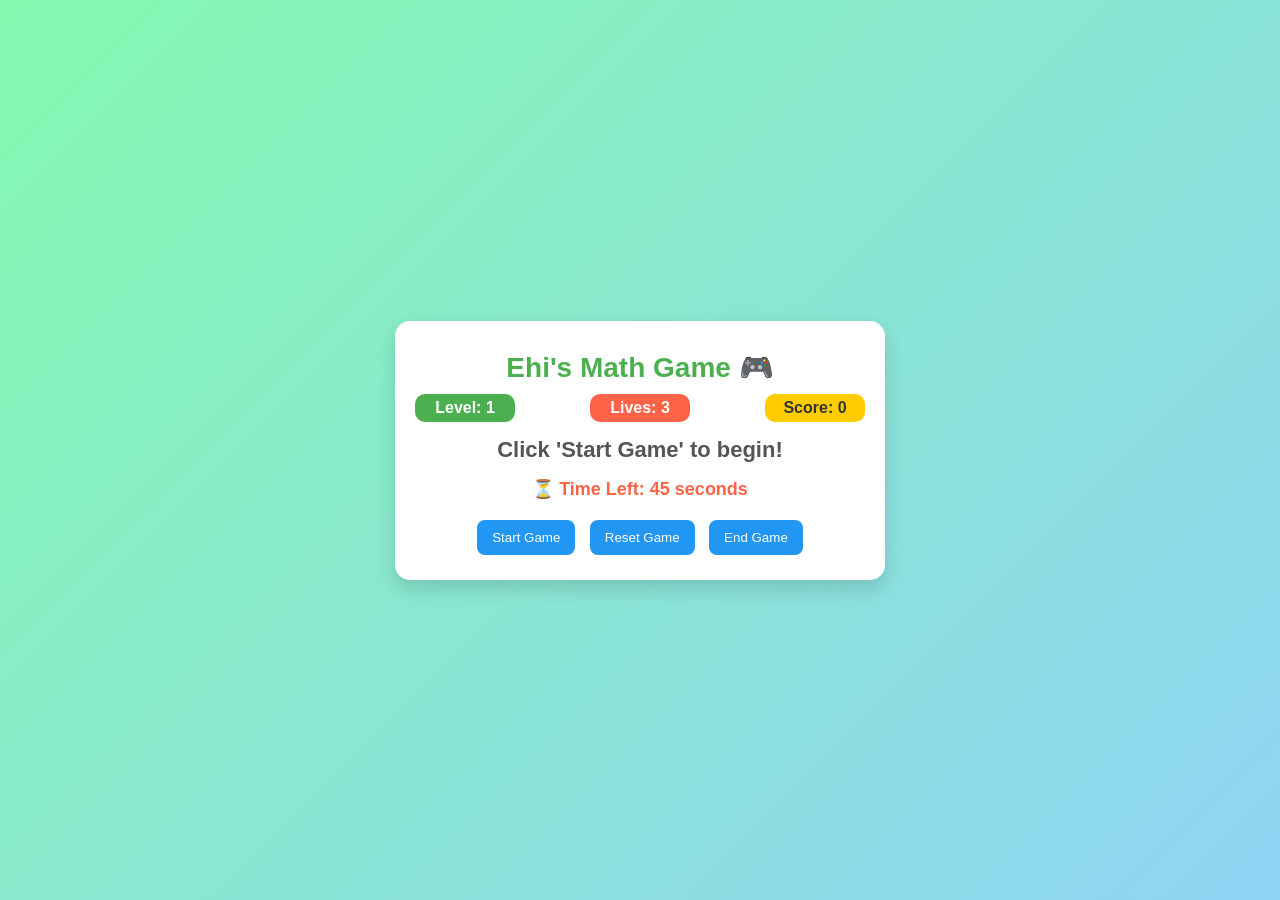
==== index.html @ dc20dd15 "name-change" ====
<!DOCTYPE html>
<html lang="en">
<head>
    <title>Ehi's Math Game</title>
    <link rel="stylesheet" href="styles.css">
</head>
<body>

<div class="game-container" id="gameContainer">
    <h1>Ehi's Math Game 🎮</h1>

    <div class="status-bar">
        <div class="status-item level">Level: <span id="level">1</span></div>
        <div class="status-item lives">Lives: <span id="lives">3</span></div>
        <div class="status-item score">Score: <span id="score">0</span></div>
    </div>

    <div id="question-container">
        <p id="question">Click 'Start Game' to begin!</p>
        <div id="options"></div>
    </div>

    <p id="feedback"></p>
    <p class="timer">⏳ Time Left: <span id="timer">45</span> seconds</p>

    <div class="buttons">
        <button onclick="startGame()">Start Game</button>
        <button onclick="resetGame()">Reset Game</button>
        <button onclick="endGame()">End Game</button>
    </div>

    <!-- Confetti container for celebration -->
    <div id="confetti-container"></div>
</div>

<script src="script.js"></script>
</body>
</html>
---- styles.css ----
/* Add to existing styles.css */
body {
    font-family: 'Arial', sans-serif;
    background: linear-gradient(135deg, #84fab0, #8fd3f4);
    display: flex;
    justify-content: center;
    align-items: center;
    height: 100vh;
    margin: 0;
    color: #333;
}

.game-container {
    background: white;
    padding: 20px;
    border-radius: 15px;
    box-shadow: 0 8px 20px rgba(0,0,0,0.15);
    text-align: center;
    width: 90%;
    max-width: 450px;
    animation: fadeIn 1s ease;
}

h1 {
    color: #4caf50;
    font-size: 28px;
    margin: 10px 0;
}

.status-bar {
    display: flex;
    justify-content: space-between;
    margin: 10px 0;
}

.status-item {
    font-weight: bold;
    padding: 5px 10px;
    border-radius: 10px;
    color: white;
    min-width: 80px;
    text-align: center;
}

.level { background: #4caf50; } 
.lives { background: #ff6347; }
.score { background: #ffcc00; color: #333; }

#question {
    font-size: 22px;
    font-weight: bold;
    color: #555;
    margin: 15px 0;
    animation: fadeIn 0.5s ease;
}

#feedback {
    font-size: 18px;
    font-weight: bold;
    animation: fadeIn 0.5s ease;
    margin: 10px 0;
}

.timer {
    font-size: 18px;
    color: #ff6347;
    font-weight: bold;
    margin: 15px 0;
}

#options button {
    background: #4caf50;
    color: white;
    border: none;
    border-radius: 8px;
    padding: 10px 20px;
    margin: 5px;
    cursor: pointer;
    transition: transform 0.2s ease, background 0.3s ease;
    font-size: 16px;
}

#options button:hover {
    background: #66bb6a;
    transform: scale(1.1);
}

.buttons button {
    background: #2196f3;
    color: white;
    border: none;
    border-radius: 8px;
    padding: 10px 15px;
    margin: 5px;
    cursor: pointer;
    transition: background 0.3s ease;
}

.buttons button:hover {
    background: #64b5f6;
}

@keyframes fadeIn {
    from { opacity: 0; transform: translateY(-10px); }
    to { opacity: 1; transform: translateY(0); }
}

@media (max-width: 480px) {
    .status-bar {
        flex-direction: column;
        align-items: center;
    }
}

#confetti-container {
    position: absolute;
    top: 0;
    left: 0;
    width: 100%;
    height: 100%;
    pointer-events: none;
    overflow: hidden;
    z-index: 10;
}

.confetti {
    position: absolute;
    width: 10px;
    height: 10px;
    background: red;
    opacity: 0.8;
    animation: fall 2s linear forwards;
}

@keyframes fall {
    to {
        transform: translateY(100vh) rotate(720deg);
        opacity: 0;
    }
}

/* Screen shake animation */
@keyframes shake {
    0%, 100% { transform: translateX(0); }
    10%, 30%, 50%, 70%, 90% { transform: translateX(-8px); }
    20%, 40%, 60%, 80% { transform: translateX(8px); }
}

.shake {
    animation: shake 0.5s;
}
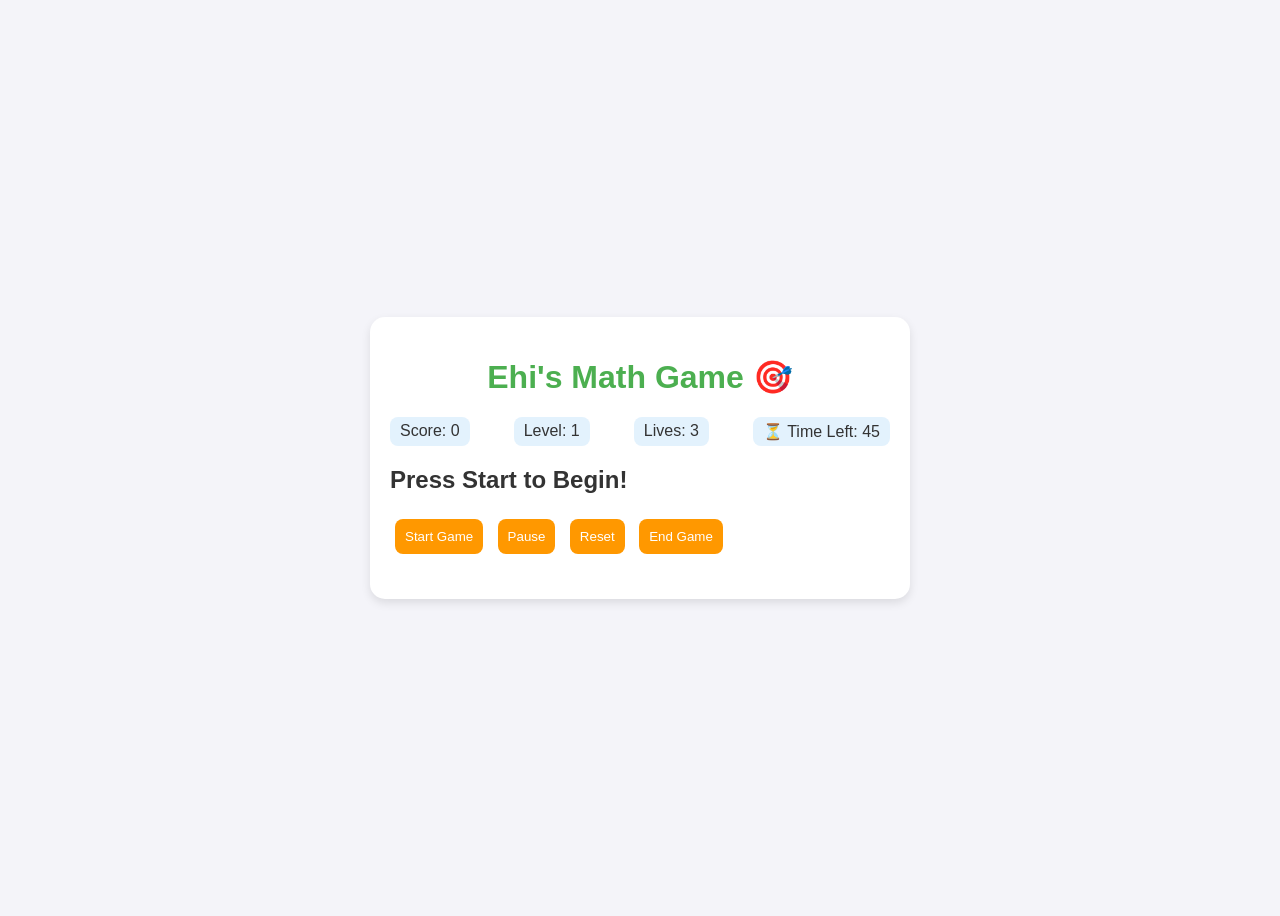
==== commit 2f97d03c: "new changes" ====
--- a/index.html
+++ b/index.html
@@ -1,38 +1,44 @@
 <!DOCTYPE html>
 <html lang="en">
 <head>
+    <meta charset="UTF-8" />
+    <meta name="viewport" content="width=device-width, initial-scale=1.0" />
     <title>Ehi's Math Game</title>
-    <link rel="stylesheet" href="styles.css">
+    <link rel="stylesheet" href="styles.css" />
 </head>
 <body>
+    <div class="game-container">
+        <h1>Ehi's Math Game 🎯</h1>
 
-<div class="game-container" id="gameContainer">
-    <h1>Ehi's Math Game 🎮</h1>
+        <div class="status-bar">
+            <div class="score">Score: <span id="score">0</span></div>
+            <div class="level">Level: <span id="level">1</span></div>
+            <div class="lives">Lives: <span id="lives">3</span></div>
+            <div class="timer">⏳ Time Left: <span id="timer">45</span></div>
+        </div>
 
-    <div class="status-bar">
-        <div class="status-item level">Level: <span id="level">1</span></div>
-        <div class="status-item lives">Lives: <span id="lives">3</span></div>
-        <div class="status-item score">Score: <span id="score">0</span></div>
+        <div class="question-box">
+            <h2 id="question">Press Start to Begin!</h2>
+            <div class="options" id="options"></div>
+        </div>
+
+        <div class="buttons">
+            <button onclick="startGame()">Start Game</button>
+            <button onclick="togglePausePlay()" id="pausePlayButton">Pause</button>
+            <button onclick="resetGame()">Reset</button>
+            <button onclick="endGame()">End Game</button>
+          </div>
+          
+
+        <div id="feedback"></div>
     </div>
 
-    <div id="question-container">
-        <p id="question">Click 'Start Game' to begin!</p>
-        <div id="options"></div>
-    </div>
+    <!-- Sounds -->
+    <audio id="correctSound" src="beep-125033.mp3"></audio>
+    <audio id="wrongSound" src="explosion-42132.mp3"></audio>
+    <audio id="timesUpSound" src="blip-131856.mp3"></audio>
+    <audio id="levelUpSound" src="level-vii-short-258782.mp3"></audio>
 
-    <p id="feedback"></p>
-    <p class="timer">⏳ Time Left: <span id="timer">45</span> seconds</p>
-
-    <div class="buttons">
-        <button onclick="startGame()">Start Game</button>
-        <button onclick="resetGame()">Reset Game</button>
-        <button onclick="endGame()">End Game</button>
-    </div>
-
-    <!-- Confetti container for celebration -->
-    <div id="confetti-container"></div>
-</div>
-
-<script src="script.js"></script>
+    <script src="script.js"></script>
 </body>
 </html>
--- a/styles.css
+++ b/styles.css
@@ -1,151 +1,70 @@
-/* Add to existing styles.css */
 body {
-    font-family: 'Arial', sans-serif;
-    background: linear-gradient(135deg, #84fab0, #8fd3f4);
+    font-family: Arial, sans-serif;
+    background-color: #f4f4f9;
+    color: #333;
     display: flex;
     justify-content: center;
     align-items: center;
     height: 100vh;
-    margin: 0;
-    color: #333;
 }
 
 .game-container {
-    background: white;
+    background-color: #ffffff;
     padding: 20px;
     border-radius: 15px;
-    box-shadow: 0 8px 20px rgba(0,0,0,0.15);
-    text-align: center;
+    box-shadow: 0 4px 10px rgba(0, 0, 0, 0.1);
     width: 90%;
-    max-width: 450px;
-    animation: fadeIn 1s ease;
+    max-width: 500px;
 }
 
 h1 {
-    color: #4caf50;
-    font-size: 28px;
-    margin: 10px 0;
+    text-align: center;
+    color: #4CAF50;
 }
 
 .status-bar {
     display: flex;
     justify-content: space-between;
-    margin: 10px 0;
+    margin-bottom: 20px;
 }
 
-.status-item {
-    font-weight: bold;
+.score, .level, .lives, .timer {
+    background-color: #e3f2fd;
     padding: 5px 10px;
-    border-radius: 10px;
-    color: white;
-    min-width: 80px;
-    text-align: center;
+    border-radius: 8px;
 }
 
-.level { background: #4caf50; } 
-.lives { background: #ff6347; }
-.score { background: #ffcc00; color: #333; }
+.question-box {
+    margin-bottom: 20px;
+}
 
-#question {
-    font-size: 22px;
-    font-weight: bold;
-    color: #555;
-    margin: 15px 0;
-    animation: fadeIn 0.5s ease;
+.options button {
+    background-color: #64b5f6;
+    color: white;
+    border: none;
+    padding: 10px;
+    margin: 5px;
+    cursor: pointer;
+    border-radius: 8px;
+    transition: background 0.3s ease;
+}
+
+.options button:hover {
+    background-color: #42a5f5;
+}
+
+.buttons button {
+    padding: 10px;
+    margin: 5px;
+    border: none;
+    background-color: #ff9800;
+    color: white;
+    border-radius: 8px;
+    cursor: pointer;
 }
 
 #feedback {
+    text-align: center;
     font-size: 18px;
-    font-weight: bold;
-    animation: fadeIn 0.5s ease;
-    margin: 10px 0;
+    margin-top: 20px;
 }
-
-.timer {
-    font-size: 18px;
-    color: #ff6347;
-    font-weight: bold;
-    margin: 15px 0;
-}
-
-#options button {
-    background: #4caf50;
-    color: white;
-    border: none;
-    border-radius: 8px;
-    padding: 10px 20px;
-    margin: 5px;
-    cursor: pointer;
-    transition: transform 0.2s ease, background 0.3s ease;
-    font-size: 16px;
-}
-
-#options button:hover {
-    background: #66bb6a;
-    transform: scale(1.1);
-}
-
-.buttons button {
-    background: #2196f3;
-    color: white;
-    border: none;
-    border-radius: 8px;
-    padding: 10px 15px;
-    margin: 5px;
-    cursor: pointer;
-    transition: background 0.3s ease;
-}
-
-.buttons button:hover {
-    background: #64b5f6;
-}
-
-@keyframes fadeIn {
-    from { opacity: 0; transform: translateY(-10px); }
-    to { opacity: 1; transform: translateY(0); }
-}
-
-@media (max-width: 480px) {
-    .status-bar {
-        flex-direction: column;
-        align-items: center;
-    }
-}
-
-#confetti-container {
-    position: absolute;
-    top: 0;
-    left: 0;
-    width: 100%;
-    height: 100%;
-    pointer-events: none;
-    overflow: hidden;
-    z-index: 10;
-}
-
-.confetti {
-    position: absolute;
-    width: 10px;
-    height: 10px;
-    background: red;
-    opacity: 0.8;
-    animation: fall 2s linear forwards;
-}
-
-@keyframes fall {
-    to {
-        transform: translateY(100vh) rotate(720deg);
-        opacity: 0;
-    }
-}
-
-/* Screen shake animation */
-@keyframes shake {
-    0%, 100% { transform: translateX(0); }
-    10%, 30%, 50%, 70%, 90% { transform: translateX(-8px); }
-    20%, 40%, 60%, 80% { transform: translateX(8px); }
-}
-
-.shake {
-    animation: shake 0.5s;
-}
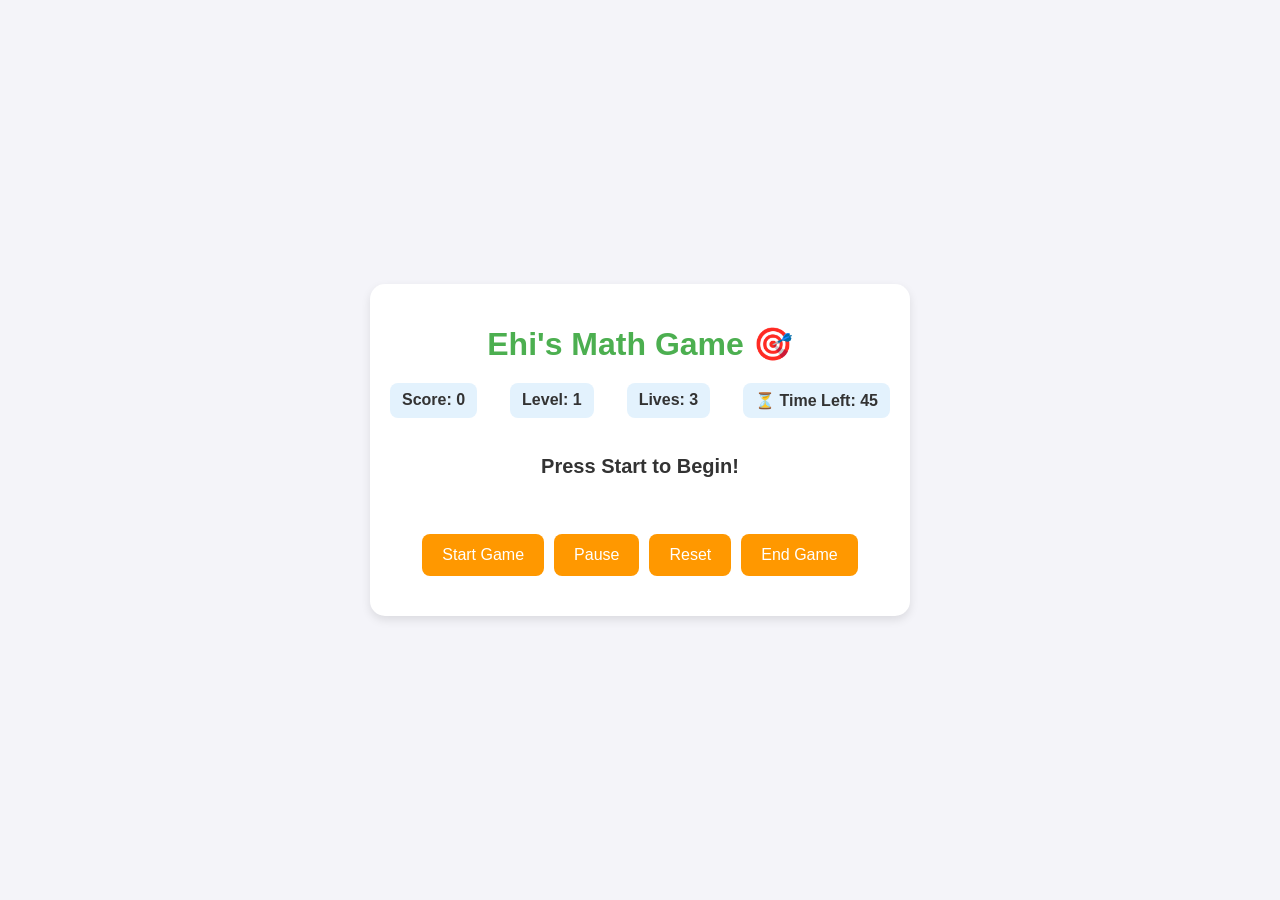
==== commit 96f045ec: "new commit" ====
--- a/index.html
+++ b/index.html
@@ -1,44 +1,43 @@
 <!DOCTYPE html>
 <html lang="en">
 <head>
-    <meta charset="UTF-8" />
-    <meta name="viewport" content="width=device-width, initial-scale=1.0" />
-    <title>Ehi's Math Game</title>
-    <link rel="stylesheet" href="styles.css" />
+  <meta charset="UTF-8" />
+  <meta name="viewport" content="width=device-width, initial-scale=1.0" />
+  <title>Ehi's Math Game</title>
+  <link rel="stylesheet" href="styles.css" />
 </head>
 <body>
-    <div class="game-container">
-        <h1>Ehi's Math Game 🎯</h1>
+  <div class="game-container">
+    <h1>Ehi's Math Game 🎯</h1>
 
-        <div class="status-bar">
-            <div class="score">Score: <span id="score">0</span></div>
-            <div class="level">Level: <span id="level">1</span></div>
-            <div class="lives">Lives: <span id="lives">3</span></div>
-            <div class="timer">⏳ Time Left: <span id="timer">45</span></div>
-        </div>
-
-        <div class="question-box">
-            <h2 id="question">Press Start to Begin!</h2>
-            <div class="options" id="options"></div>
-        </div>
-
-        <div class="buttons">
-            <button onclick="startGame()">Start Game</button>
-            <button onclick="togglePausePlay()" id="pausePlayButton">Pause</button>
-            <button onclick="resetGame()">Reset</button>
-            <button onclick="endGame()">End Game</button>
-          </div>
-          
-
-        <div id="feedback"></div>
+    <div class="status-bar">
+      <div class="score">Score: <span id="score">0</span></div>
+      <div class="level">Level: <span id="level">1</span></div>
+      <div class="lives">Lives: <span id="lives">3</span></div>
+      <div class="timer">⏳ Time Left: <span id="timer">45</span></div>
     </div>
 
-    <!-- Sounds -->
-    <audio id="correctSound" src="beep-125033.mp3"></audio>
-    <audio id="wrongSound" src="explosion-42132.mp3"></audio>
-    <audio id="timesUpSound" src="blip-131856.mp3"></audio>
-    <audio id="levelUpSound" src="level-vii-short-258782.mp3"></audio>
+    <div class="question-box">
+      <h2 id="question">Press Start to Begin!</h2>
+      <div class="options" id="options"></div>
+    </div>
 
-    <script src="script.js"></script>
+    <div class="buttons">
+      <button onclick="startGame()">Start Game</button>
+      <button id="pausePlayButton" onclick="togglePausePlay()">Pause</button>
+      <button onclick="resetGame()">Reset</button>
+      <button onclick="endGame()">End Game</button>
+    </div>
+
+    <div id="feedback"></div>
+  </div>
+
+  <!-- Sounds -->
+  <audio id="correctSound" src="beep-125033.mp3"></audio>
+  <audio id="wrongSound" src="explosion-42132.mp3"></audio>
+  <audio id="timesUpSound" src="blip-131856.mp3"></audio>
+  <audio id="levelUpSound" src="level-vii-short-258782.mp3"></audio>
+
+  <script src="script.js"></script>
 </body>
 </html>
--- a/styles.css
+++ b/styles.css
@@ -1,3 +1,4 @@
+/* General Styling */
 body {
     font-family: Arial, sans-serif;
     background-color: #f4f4f9;
@@ -6,65 +7,108 @@
     justify-content: center;
     align-items: center;
     height: 100vh;
-}
-
-.game-container {
+    margin: 0;
+  }
+  
+  /* Game Container */
+  .game-container {
     background-color: #ffffff;
     padding: 20px;
     border-radius: 15px;
     box-shadow: 0 4px 10px rgba(0, 0, 0, 0.1);
     width: 90%;
     max-width: 500px;
-}
-
-h1 {
+    display: flex;
+    flex-direction: column;
+    align-items: center;
+  }
+  
+  /* Heading */
+  h1 {
+    color: #4caf50;
     text-align: center;
-    color: #4CAF50;
-}
-
-.status-bar {
+    margin-bottom: 20px;
+  }
+  
+  /* Status Bar */
+  .status-bar {
     display: flex;
     justify-content: space-between;
+    gap: 10px;
+    width: 100%;
     margin-bottom: 20px;
-}
-
-.score, .level, .lives, .timer {
+  }
+  
+  .status-bar div {
     background-color: #e3f2fd;
-    padding: 5px 10px;
+    padding: 8px 12px;
     border-radius: 8px;
-}
-
-.question-box {
+    font-weight: bold;
+    text-align: center;
+  }
+  
+  /* Question Box */
+  .question-box {
     margin-bottom: 20px;
-}
-
-.options button {
+    width: 100%;
+  }
+  
+  #question {
+    font-size: 20px;
+    text-align: center;
+  }
+  
+  /* Options */
+  .options {
+    display: flex;
+    flex-wrap: wrap;
+    justify-content: center;
+    gap: 10px;
+  }
+  
+  .options button {
     background-color: #64b5f6;
     color: white;
     border: none;
-    padding: 10px;
-    margin: 5px;
+    padding: 12px 20px;
+    border-radius: 8px;
     cursor: pointer;
-    border-radius: 8px;
     transition: background 0.3s ease;
-}
-
-.options button:hover {
+    font-size: 16px;
+  }
+  
+  .options button:hover {
     background-color: #42a5f5;
-}
-
-.buttons button {
-    padding: 10px;
-    margin: 5px;
+  }
+  
+  /* Buttons */
+  .buttons {
+    display: flex;
+    justify-content: center;
+    gap: 10px;
+    margin-top: 20px;
+  }
+  
+  .buttons button {
+    padding: 12px 20px;
     border: none;
     background-color: #ff9800;
     color: white;
     border-radius: 8px;
     cursor: pointer;
-}
-
-#feedback {
+    font-size: 16px;
+    transition: background 0.3s ease;
+  }
+  
+  .buttons button:hover {
+    background-color: #f57c00;
+  }
+  
+  /* Feedback */
+  #feedback {
     text-align: center;
     font-size: 18px;
     margin-top: 20px;
-}
+    font-weight: bold;
+  }
+  
